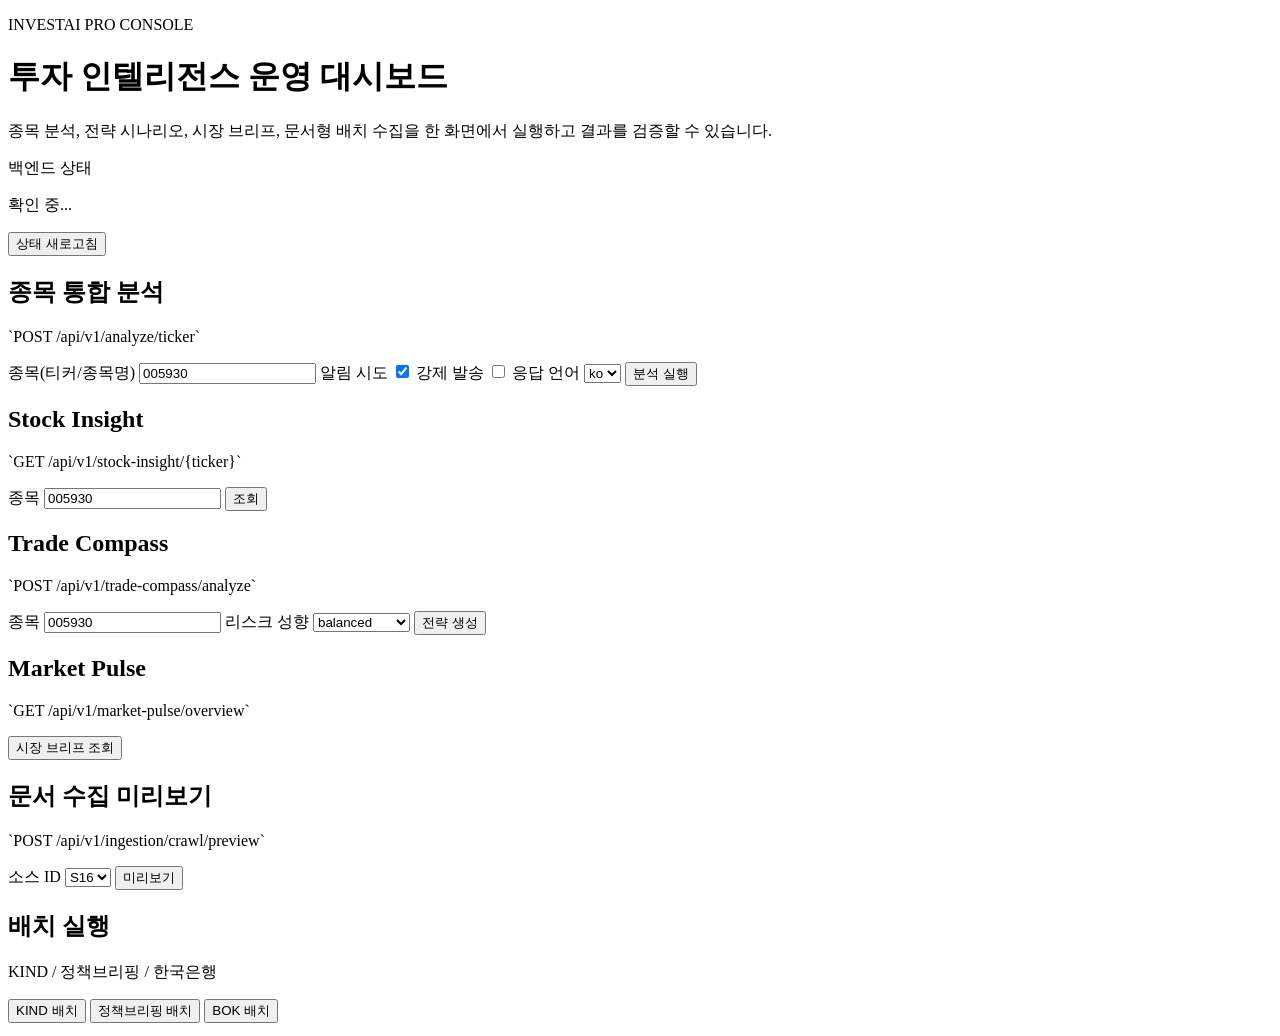
==== app/web/index.html @ 57f64711 "feat: expand intelligence APIs, ingestion pipelines, and web console" ====
<!doctype html>
<html lang="ko">
  <head>
    <meta charset="UTF-8" />
    <meta name="viewport" content="width=device-width, initial-scale=1.0" />
    <title>InvestAI Intelligence Console</title>
    <link rel="stylesheet" href="/assets/styles.css" />
  </head>
  <body>
    <div class="bg-shape bg-shape-a"></div>
    <div class="bg-shape bg-shape-b"></div>
    <main class="container">
      <header class="hero">
        <div>
          <p class="eyebrow">INVESTAI PRO CONSOLE</p>
          <h1>투자 인텔리전스 운영 대시보드</h1>
          <p class="sub">
            종목 분석, 전략 시나리오, 시장 브리프, 문서형 배치 수집을 한 화면에서 실행하고 결과를 검증할 수 있습니다.
          </p>
        </div>
        <div class="status-card">
          <p class="status-label">백엔드 상태</p>
          <p id="health-status" class="status-value">확인 중...</p>
          <button id="refresh-health" class="btn ghost">상태 새로고침</button>
        </div>
      </header>

      <section class="grid">
        <article class="panel">
          <h2>종목 통합 분석</h2>
          <p class="desc">`POST /api/v1/analyze/ticker`</p>
          <form id="analyze-form" class="form">
            <label>종목(티커/종목명) <input name="ticker_or_name" value="005930" required /></label>
            <label>알림 시도 <input type="checkbox" name="notify" checked /></label>
            <label>강제 발송 <input type="checkbox" name="force_send" /></label>
            <label>응답 언어
              <select name="response_language">
                <option value="ko" selected>ko</option>
                <option value="en">en</option>
              </select>
            </label>
            <button class="btn" type="submit">분석 실행</button>
          </form>
          <pre id="analyze-output" class="output"></pre>
        </article>

        <article class="panel">
          <h2>Stock Insight</h2>
          <p class="desc">`GET /api/v1/stock-insight/{ticker}`</p>
          <form id="insight-form" class="form">
            <label>종목 <input name="ticker" value="005930" required /></label>
            <button class="btn" type="submit">조회</button>
          </form>
          <pre id="insight-output" class="output"></pre>
        </article>

        <article class="panel">
          <h2>Trade Compass</h2>
          <p class="desc">`POST /api/v1/trade-compass/analyze`</p>
          <form id="trade-form" class="form">
            <label>종목 <input name="ticker_or_name" value="005930" required /></label>
            <label>리스크 성향
              <select name="risk_profile">
                <option value="conservative">conservative</option>
                <option value="balanced" selected>balanced</option>
                <option value="aggressive">aggressive</option>
              </select>
            </label>
            <button class="btn" type="submit">전략 생성</button>
          </form>
          <pre id="trade-output" class="output"></pre>
        </article>

        <article class="panel">
          <h2>Market Pulse</h2>
          <p class="desc">`GET /api/v1/market-pulse/overview`</p>
          <form id="pulse-form" class="form">
            <button class="btn" type="submit">시장 브리프 조회</button>
          </form>
          <pre id="pulse-output" class="output"></pre>
        </article>

        <article class="panel">
          <h2>문서 수집 미리보기</h2>
          <p class="desc">`POST /api/v1/ingestion/crawl/preview`</p>
          <form id="preview-form" class="form">
            <label>소스 ID
              <select name="source_id">
                <option>S06</option>
                <option>S28</option>
                <option selected>S16</option>
                <option>S18</option>
              </select>
            </label>
            <button class="btn" type="submit">미리보기</button>
          </form>
          <pre id="preview-output" class="output"></pre>
        </article>

        <article class="panel">
          <h2>배치 실행</h2>
          <p class="desc">KIND / 정책브리핑 / 한국은행</p>
          <div class="row">
            <button id="run-kind" class="btn">KIND 배치</button>
            <button id="run-policy" class="btn">정책브리핑 배치</button>
            <button id="run-bok" class="btn">BOK 배치</button>
          </div>
          <pre id="batch-output" class="output"></pre>
        </article>
      </section>
    </main>
    <script type="module" src="/assets/app.js"></script>
  </body>
  </html>
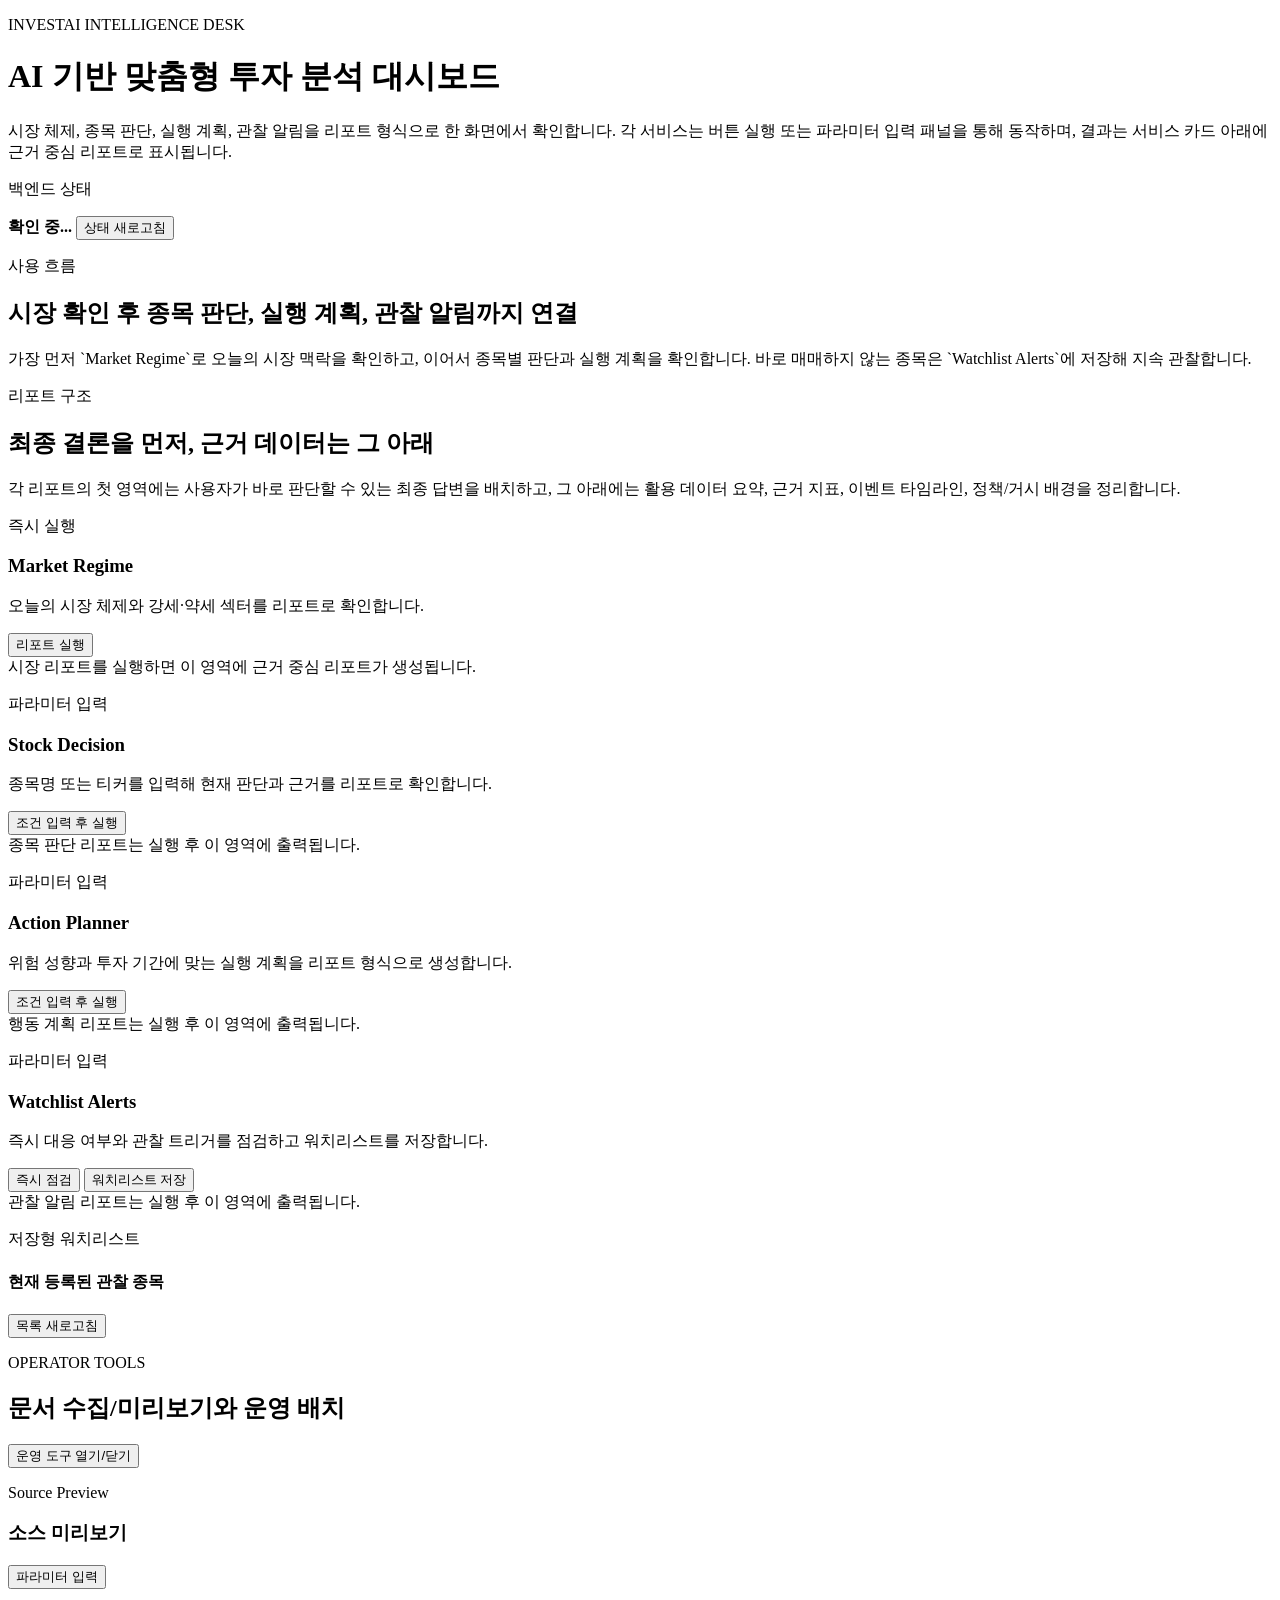
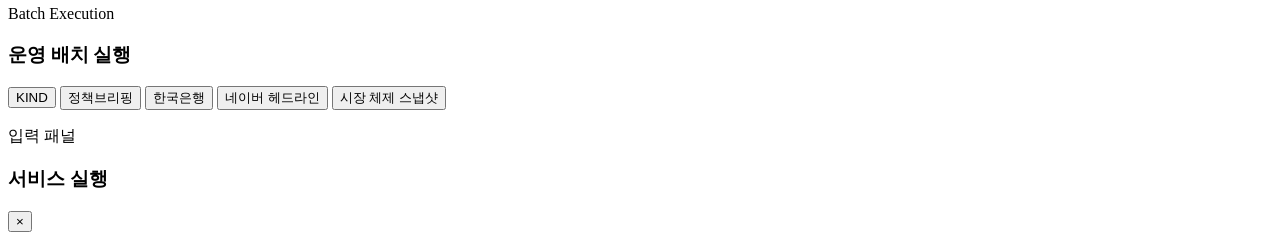
==== commit dfc647b9: "feat: upgrade decision products and market intelligence" ====
--- a/app/web/index.html
+++ b/app/web/index.html
@@ -1,115 +1,266 @@
-<!doctype html>
+﻿<!doctype html>
 <html lang="ko">
   <head>
     <meta charset="UTF-8" />
     <meta name="viewport" content="width=device-width, initial-scale=1.0" />
-    <title>InvestAI Intelligence Console</title>
-    <link rel="stylesheet" href="/assets/styles.css" />
+    <title>InvestAI Intelligence Desk</title>
+    <link rel="stylesheet" href="/assets/styles.css?v=20260313b" />
   </head>
   <body>
-    <div class="bg-shape bg-shape-a"></div>
-    <div class="bg-shape bg-shape-b"></div>
-    <main class="container">
-      <header class="hero">
+    <div class="bg-orb orb-a"></div>
+    <div class="bg-orb orb-b"></div>
+    <div class="bg-grid"></div>
+
+    <main class="app-shell">
+      <header class="topbar">
         <div>
-          <p class="eyebrow">INVESTAI PRO CONSOLE</p>
-          <h1>투자 인텔리전스 운영 대시보드</h1>
-          <p class="sub">
-            종목 분석, 전략 시나리오, 시장 브리프, 문서형 배치 수집을 한 화면에서 실행하고 결과를 검증할 수 있습니다.
+          <p class="eyebrow">INVESTAI INTELLIGENCE DESK</p>
+          <h1>AI 기반 맞춤형 투자 분석 대시보드</h1>
+          <p class="hero-copy">
+            시장 체제, 종목 판단, 실행 계획, 관찰 알림을 리포트 형식으로 한 화면에서 확인합니다.
+            각 서비스는 버튼 실행 또는 파라미터 입력 패널을 통해 동작하며, 결과는 서비스 카드 아래에 근거 중심 리포트로 표시됩니다.
           </p>
         </div>
-        <div class="status-card">
-          <p class="status-label">백엔드 상태</p>
-          <p id="health-status" class="status-value">확인 중...</p>
-          <button id="refresh-health" class="btn ghost">상태 새로고침</button>
-        </div>
+        <aside class="health-panel">
+          <p class="meta-label">백엔드 상태</p>
+          <strong id="health-status" class="health-value">확인 중...</strong>
+          <button id="refresh-health" class="btn tertiary" type="button">상태 새로고침</button>
+        </aside>
       </header>
 
-      <section class="grid">
-        <article class="panel">
-          <h2>종목 통합 분석</h2>
-          <p class="desc">`POST /api/v1/analyze/ticker`</p>
-          <form id="analyze-form" class="form">
-            <label>종목(티커/종목명) <input name="ticker_or_name" value="005930" required /></label>
-            <label>알림 시도 <input type="checkbox" name="notify" checked /></label>
-            <label>강제 발송 <input type="checkbox" name="force_send" /></label>
-            <label>응답 언어
-              <select name="response_language">
-                <option value="ko" selected>ko</option>
-                <option value="en">en</option>
-              </select>
-            </label>
-            <button class="btn" type="submit">분석 실행</button>
-          </form>
-          <pre id="analyze-output" class="output"></pre>
-        </article>
-
-        <article class="panel">
-          <h2>Stock Insight</h2>
-          <p class="desc">`GET /api/v1/stock-insight/{ticker}`</p>
-          <form id="insight-form" class="form">
-            <label>종목 <input name="ticker" value="005930" required /></label>
-            <button class="btn" type="submit">조회</button>
-          </form>
-          <pre id="insight-output" class="output"></pre>
-        </article>
-
-        <article class="panel">
-          <h2>Trade Compass</h2>
-          <p class="desc">`POST /api/v1/trade-compass/analyze`</p>
-          <form id="trade-form" class="form">
-            <label>종목 <input name="ticker_or_name" value="005930" required /></label>
-            <label>리스크 성향
-              <select name="risk_profile">
-                <option value="conservative">conservative</option>
-                <option value="balanced" selected>balanced</option>
-                <option value="aggressive">aggressive</option>
-              </select>
-            </label>
-            <button class="btn" type="submit">전략 생성</button>
-          </form>
-          <pre id="trade-output" class="output"></pre>
-        </article>
-
-        <article class="panel">
-          <h2>Market Pulse</h2>
-          <p class="desc">`GET /api/v1/market-pulse/overview`</p>
-          <form id="pulse-form" class="form">
-            <button class="btn" type="submit">시장 브리프 조회</button>
-          </form>
-          <pre id="pulse-output" class="output"></pre>
-        </article>
-
-        <article class="panel">
-          <h2>문서 수집 미리보기</h2>
-          <p class="desc">`POST /api/v1/ingestion/crawl/preview`</p>
-          <form id="preview-form" class="form">
-            <label>소스 ID
-              <select name="source_id">
-                <option>S06</option>
-                <option>S28</option>
-                <option selected>S16</option>
-                <option>S18</option>
-              </select>
-            </label>
-            <button class="btn" type="submit">미리보기</button>
-          </form>
-          <pre id="preview-output" class="output"></pre>
-        </article>
-
-        <article class="panel">
-          <h2>배치 실행</h2>
-          <p class="desc">KIND / 정책브리핑 / 한국은행</p>
-          <div class="row">
-            <button id="run-kind" class="btn">KIND 배치</button>
-            <button id="run-policy" class="btn">정책브리핑 배치</button>
-            <button id="run-bok" class="btn">BOK 배치</button>
-          </div>
-          <pre id="batch-output" class="output"></pre>
-        </article>
+      <section class="overview-band">
+        <article class="overview-card">
+          <p class="meta-label">사용 흐름</p>
+          <h2>시장 확인 후 종목 판단, 실행 계획, 관찰 알림까지 연결</h2>
+          <p>
+            가장 먼저 `Market Regime`로 오늘의 시장 맥락을 확인하고, 이어서 종목별 판단과 실행 계획을 확인합니다.
+            바로 매매하지 않는 종목은 `Watchlist Alerts`에 저장해 지속 관찰합니다.
+          </p>
+        </article>
+        <article class="overview-card accent-card">
+          <p class="meta-label">리포트 구조</p>
+          <h2>최종 결론을 먼저, 근거 데이터는 그 아래</h2>
+          <p>
+            각 리포트의 첫 영역에는 사용자가 바로 판단할 수 있는 최종 답변을 배치하고,
+            그 아래에는 활용 데이터 요약, 근거 지표, 이벤트 타임라인, 정책/거시 배경을 정리합니다.
+          </p>
+        </article>
+      </section>
+
+      <section class="service-grid">
+        <article class="service-card service-market" id="service-market">
+          <div class="service-head">
+            <div>
+              <p class="service-kicker">즉시 실행</p>
+              <h3>Market Regime</h3>
+              <p class="service-desc">오늘의 시장 체제와 강세·약세 섹터를 리포트로 확인합니다.</p>
+            </div>
+            <button id="launch-market" class="btn primary" type="button">리포트 실행</button>
+          </div>
+          <div id="report-market" class="report-mount report-empty">시장 리포트를 실행하면 이 영역에 근거 중심 리포트가 생성됩니다.</div>
+        </article>
+
+        <article class="service-card service-stock" id="service-stock">
+          <div class="service-head">
+            <div>
+              <p class="service-kicker">파라미터 입력</p>
+              <h3>Stock Decision</h3>
+              <p class="service-desc">종목명 또는 티커를 입력해 현재 판단과 근거를 리포트로 확인합니다.</p>
+            </div>
+            <button id="launch-stock" class="btn primary" type="button">조건 입력 후 실행</button>
+          </div>
+          <div id="report-stock" class="report-mount report-empty">종목 판단 리포트는 실행 후 이 영역에 출력됩니다.</div>
+        </article>
+
+        <article class="service-card service-action" id="service-action">
+          <div class="service-head">
+            <div>
+              <p class="service-kicker">파라미터 입력</p>
+              <h3>Action Planner</h3>
+              <p class="service-desc">위험 성향과 투자 기간에 맞는 실행 계획을 리포트 형식으로 생성합니다.</p>
+            </div>
+            <button id="launch-action" class="btn primary" type="button">조건 입력 후 실행</button>
+          </div>
+          <div id="report-action" class="report-mount report-empty">행동 계획 리포트는 실행 후 이 영역에 출력됩니다.</div>
+        </article>
+
+        <article class="service-card service-watch" id="service-watch">
+          <div class="service-head">
+            <div>
+              <p class="service-kicker">파라미터 입력</p>
+              <h3>Watchlist Alerts</h3>
+              <p class="service-desc">즉시 대응 여부와 관찰 트리거를 점검하고 워치리스트를 저장합니다.</p>
+            </div>
+            <div class="head-actions">
+              <button id="launch-watch" class="btn primary" type="button">즉시 점검</button>
+              <button id="launch-subscription" class="btn secondary" type="button">워치리스트 저장</button>
+            </div>
+          </div>
+          <div id="report-watch" class="report-mount report-empty">관찰 알림 리포트는 실행 후 이 영역에 출력됩니다.</div>
+          <div class="watchlist-block">
+            <div class="watchlist-head">
+              <div>
+                <p class="meta-label">저장형 워치리스트</p>
+                <h4>현재 등록된 관찰 종목</h4>
+              </div>
+              <button id="refresh-subscriptions" class="btn tertiary" type="button">목록 새로고침</button>
+            </div>
+            <div id="subscription-list" class="subscription-list"></div>
+            <div id="subscription-output" class="inline-feedback"></div>
+          </div>
+        </article>
+      </section>
+
+      <section class="ops-zone">
+        <div class="ops-head">
+          <div>
+            <p class="eyebrow">OPERATOR TOOLS</p>
+            <h2>문서 수집/미리보기와 운영 배치</h2>
+          </div>
+          <button id="toggle-admin" class="btn tertiary" type="button">운영 도구 열기/닫기</button>
+        </div>
+        <div id="admin-body" class="ops-grid hidden">
+          <article class="ops-card">
+            <div class="ops-card-head">
+              <div>
+                <p class="meta-label">Source Preview</p>
+                <h3>소스 미리보기</h3>
+              </div>
+              <button id="launch-preview" class="btn secondary" type="button">파라미터 입력</button>
+            </div>
+            <pre id="preview-output" class="output-block"></pre>
+          </article>
+          <article class="ops-card">
+            <div class="ops-card-head">
+              <div>
+                <p class="meta-label">Batch Execution</p>
+                <h3>운영 배치 실행</h3>
+              </div>
+            </div>
+            <div class="batch-row">
+              <button id="run-kind" class="btn secondary" type="button">KIND</button>
+              <button id="run-policy" class="btn secondary" type="button">정책브리핑</button>
+              <button id="run-bok" class="btn secondary" type="button">한국은행</button>
+              <button id="run-naver-headlines" class="btn secondary" type="button">네이버 헤드라인</button>
+              <button id="run-market-snapshot" class="btn tertiary" type="button">시장 체제 스냅샷</button>
+            </div>
+            <pre id="batch-output" class="output-block"></pre>
+          </article>
+        </div>
       </section>
     </main>
-    <script type="module" src="/assets/app.js"></script>
+
+    <div id="sheet-backdrop" class="sheet-backdrop hidden"></div>
+    <aside id="sheet" class="sheet hidden" aria-hidden="true">
+      <div class="sheet-head">
+        <div>
+          <p id="sheet-kicker" class="meta-label">입력 패널</p>
+          <h3 id="sheet-title">서비스 실행</h3>
+        </div>
+        <button id="sheet-close" class="icon-btn" type="button" aria-label="닫기">×</button>
+      </div>
+      <div id="sheet-body" class="sheet-body"></div>
+    </aside>
+
+    <template id="tpl-stock-form">
+      <form class="sheet-form" data-form-kind="stock">
+        <label>티커 또는 종목명
+          <input name="ticker" value="005930" required />
+        </label>
+        <label>기준일
+          <input name="as_of_date" type="date" />
+        </label>
+        <label>조회 기간(일)
+          <input name="lookback_days" type="number" min="60" max="730" value="365" />
+        </label>
+        <div class="sheet-actions">
+          <button class="btn primary" type="submit">종목 판단 리포트 생성</button>
+        </div>
+      </form>
+    </template>
+
+    <template id="tpl-action-form">
+      <form class="sheet-form" data-form-kind="action">
+        <label>티커 또는 종목명
+          <input name="ticker_or_name" value="005930" required />
+        </label>
+        <label>투자 기간
+          <select name="investment_horizon">
+            <option value="short_term">단기</option>
+            <option value="swing" selected>스윙</option>
+            <option value="midterm">중기</option>
+          </select>
+        </label>
+        <label>위험 성향
+          <select name="risk_profile">
+            <option value="conservative">보수형</option>
+            <option value="balanced" selected>균형형</option>
+            <option value="aggressive">공격형</option>
+          </select>
+        </label>
+        <label>투자 목적
+          <select name="objective">
+            <option value="new_entry" selected>신규 진입</option>
+            <option value="add">추가 매수</option>
+            <option value="buy_hold">보유 유지</option>
+            <option value="partial_take">부분 차익</option>
+            <option value="full_exit">전량 정리</option>
+          </select>
+        </label>
+        <label>평균단가(보유 시 선택)
+          <input name="avg_buy_price" type="number" min="0" step="0.01" placeholder="예: 72000" />
+        </label>
+        <label class="checkbox-line"><input type="checkbox" name="has_position" /> 현재 보유 중</label>
+        <div class="sheet-actions">
+          <button class="btn primary" type="submit">행동 계획 리포트 생성</button>
+        </div>
+      </form>
+    </template>
+
+    <template id="tpl-watch-form">
+      <form class="sheet-form" data-form-kind="watch">
+        <label>티커 또는 종목명
+          <input name="ticker_or_name" value="005930" required />
+        </label>
+        <label class="checkbox-line"><input type="checkbox" name="notify" /> 알림 발송 판단 포함</label>
+        <label class="checkbox-line"><input type="checkbox" name="force_send" /> 강제 발송 플래그 포함</label>
+        <div class="sheet-actions">
+          <button class="btn primary" type="submit">관찰 알림 리포트 생성</button>
+        </div>
+      </form>
+    </template>
+
+    <template id="tpl-subscription-form">
+      <form class="sheet-form" data-form-kind="subscription">
+        <label>티커 또는 종목명
+          <input name="ticker_or_name" value="005930" required />
+        </label>
+        <label>메모
+          <input name="notes" value="실적과 정책 이벤트 관찰" />
+        </label>
+        <div class="sheet-actions">
+          <button class="btn primary" type="submit">워치리스트 저장</button>
+        </div>
+      </form>
+    </template>
+
+    <template id="tpl-preview-form">
+      <form class="sheet-form" data-form-kind="preview">
+        <label>소스 ID
+          <select name="source_id">
+            <option>S06</option>
+            <option>S16</option>
+            <option>S18</option>
+            <option>S28</option>
+          </select>
+        </label>
+        <div class="sheet-actions">
+          <button class="btn primary" type="submit">소스 미리보기 실행</button>
+        </div>
+      </form>
+    </template>
+
+    <script type="module" src="/assets/app.js?v=20260313b"></script>
   </body>
-  </html>
-
+</html>
+
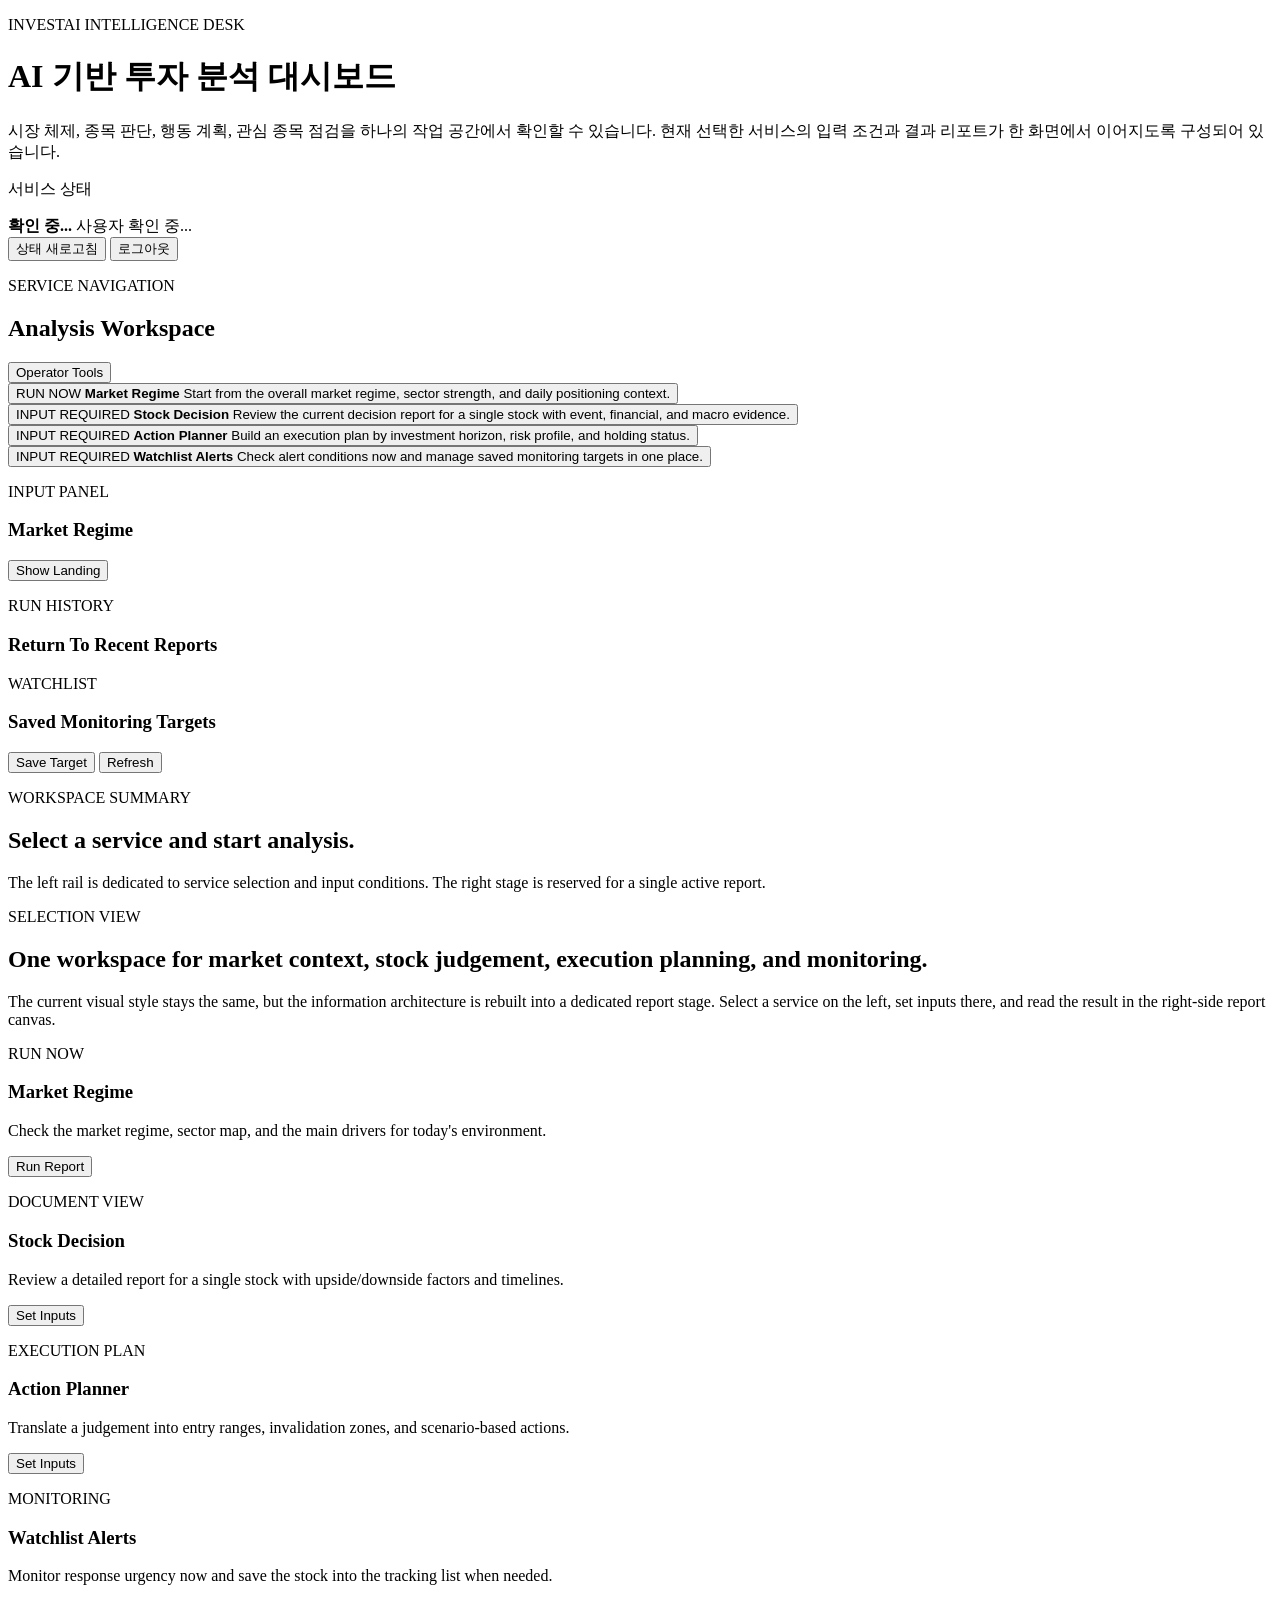
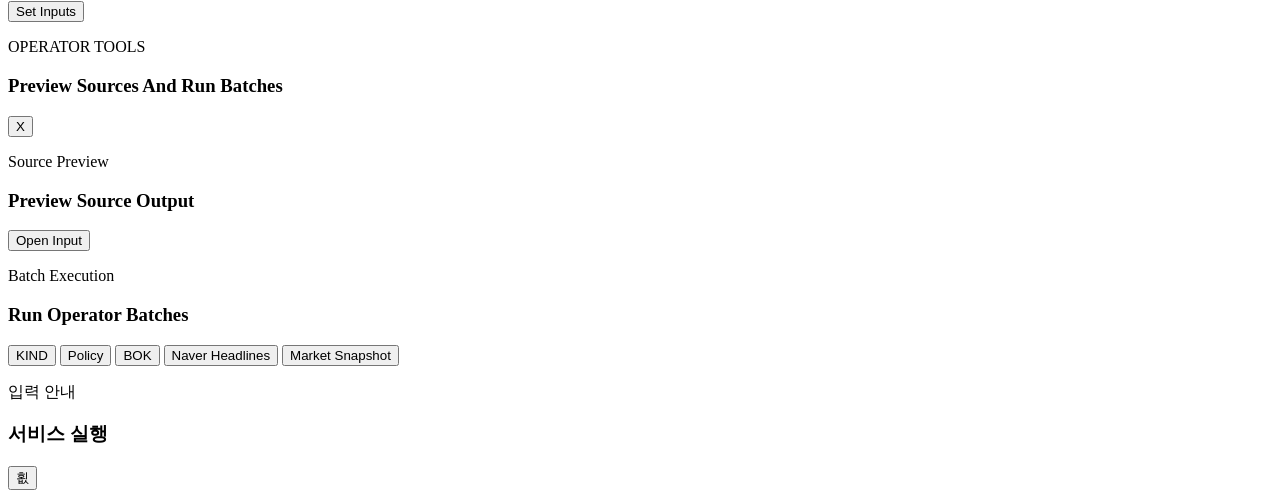
==== commit cbdcebc6: "feat: add cloud run operations and research intelligence" ====
--- a/app/web/index.html
+++ b/app/web/index.html
@@ -1,10 +1,10 @@
-﻿<!doctype html>
+<!doctype html>
 <html lang="ko">
   <head>
     <meta charset="UTF-8" />
     <meta name="viewport" content="width=device-width, initial-scale=1.0" />
     <title>InvestAI Intelligence Desk</title>
-    <link rel="stylesheet" href="/assets/styles.css?v=20260313b" />
+    <link rel="stylesheet" href="/assets/styles.css?v=20260319h" />
   </head>
   <body>
     <div class="bg-orb orb-a"></div>
@@ -15,149 +15,214 @@
       <header class="topbar">
         <div>
           <p class="eyebrow">INVESTAI INTELLIGENCE DESK</p>
-          <h1>AI 기반 맞춤형 투자 분석 대시보드</h1>
+          <h1>AI 기반 투자 분석 대시보드</h1>
           <p class="hero-copy">
-            시장 체제, 종목 판단, 실행 계획, 관찰 알림을 리포트 형식으로 한 화면에서 확인합니다.
-            각 서비스는 버튼 실행 또는 파라미터 입력 패널을 통해 동작하며, 결과는 서비스 카드 아래에 근거 중심 리포트로 표시됩니다.
+            시장 체제, 종목 판단, 행동 계획, 관심 종목 점검을 하나의 작업 공간에서 확인할 수 있습니다.
+            현재 선택한 서비스의 입력 조건과 결과 리포트가 한 화면에서 이어지도록 구성되어 있습니다.
           </p>
         </div>
         <aside class="health-panel">
-          <p class="meta-label">백엔드 상태</p>
+          <p class="meta-label">서비스 상태</p>
           <strong id="health-status" class="health-value">확인 중...</strong>
-          <button id="refresh-health" class="btn tertiary" type="button">상태 새로고침</button>
+          <span id="auth-username" class="health-user">사용자 확인 중...</span>
+          <div class="health-actions">
+            <button id="refresh-health" class="btn tertiary" type="button">상태 새로고침</button>
+            <button id="logout-button" class="btn tertiary" type="button">로그아웃</button>
+          </div>
         </aside>
       </header>
 
-      <section class="overview-band">
-        <article class="overview-card">
-          <p class="meta-label">사용 흐름</p>
-          <h2>시장 확인 후 종목 판단, 실행 계획, 관찰 알림까지 연결</h2>
-          <p>
-            가장 먼저 `Market Regime`로 오늘의 시장 맥락을 확인하고, 이어서 종목별 판단과 실행 계획을 확인합니다.
-            바로 매매하지 않는 종목은 `Watchlist Alerts`에 저장해 지속 관찰합니다.
-          </p>
-        </article>
-        <article class="overview-card accent-card">
-          <p class="meta-label">리포트 구조</p>
-          <h2>최종 결론을 먼저, 근거 데이터는 그 아래</h2>
-          <p>
-            각 리포트의 첫 영역에는 사용자가 바로 판단할 수 있는 최종 답변을 배치하고,
-            그 아래에는 활용 데이터 요약, 근거 지표, 이벤트 타임라인, 정책/거시 배경을 정리합니다.
-          </p>
-        </article>
-      </section>
-
-      <section class="service-grid">
-        <article class="service-card service-market" id="service-market">
-          <div class="service-head">
-            <div>
-              <p class="service-kicker">즉시 실행</p>
-              <h3>Market Regime</h3>
-              <p class="service-desc">오늘의 시장 체제와 강세·약세 섹터를 리포트로 확인합니다.</p>
-            </div>
-            <button id="launch-market" class="btn primary" type="button">리포트 실행</button>
-          </div>
-          <div id="report-market" class="report-mount report-empty">시장 리포트를 실행하면 이 영역에 근거 중심 리포트가 생성됩니다.</div>
-        </article>
-
-        <article class="service-card service-stock" id="service-stock">
-          <div class="service-head">
-            <div>
-              <p class="service-kicker">파라미터 입력</p>
-              <h3>Stock Decision</h3>
-              <p class="service-desc">종목명 또는 티커를 입력해 현재 판단과 근거를 리포트로 확인합니다.</p>
-            </div>
-            <button id="launch-stock" class="btn primary" type="button">조건 입력 후 실행</button>
-          </div>
-          <div id="report-stock" class="report-mount report-empty">종목 판단 리포트는 실행 후 이 영역에 출력됩니다.</div>
-        </article>
-
-        <article class="service-card service-action" id="service-action">
-          <div class="service-head">
-            <div>
-              <p class="service-kicker">파라미터 입력</p>
-              <h3>Action Planner</h3>
-              <p class="service-desc">위험 성향과 투자 기간에 맞는 실행 계획을 리포트 형식으로 생성합니다.</p>
-            </div>
-            <button id="launch-action" class="btn primary" type="button">조건 입력 후 실행</button>
-          </div>
-          <div id="report-action" class="report-mount report-empty">행동 계획 리포트는 실행 후 이 영역에 출력됩니다.</div>
-        </article>
-
-        <article class="service-card service-watch" id="service-watch">
-          <div class="service-head">
-            <div>
-              <p class="service-kicker">파라미터 입력</p>
-              <h3>Watchlist Alerts</h3>
-              <p class="service-desc">즉시 대응 여부와 관찰 트리거를 점검하고 워치리스트를 저장합니다.</p>
-            </div>
-            <div class="head-actions">
-              <button id="launch-watch" class="btn primary" type="button">즉시 점검</button>
-              <button id="launch-subscription" class="btn secondary" type="button">워치리스트 저장</button>
-            </div>
-          </div>
-          <div id="report-watch" class="report-mount report-empty">관찰 알림 리포트는 실행 후 이 영역에 출력됩니다.</div>
-          <div class="watchlist-block">
+      <section class="workspace-shell">
+        <aside class="control-rail">
+          <article class="rail-block">
+            <div class="rail-head">
+              <div>
+                <p class="meta-label">SERVICE NAVIGATION</p>
+                <h2>Analysis Workspace</h2>
+              </div>
+              <button id="toggle-admin" class="btn tertiary rail-admin-btn" type="button">Operator Tools</button>
+            </div>
+            <div class="service-nav" role="tablist" aria-label="Service Navigation">
+              <button id="launch-market" class="service-tab service-tab-market" data-service="market" type="button">
+                <span class="service-tab-kicker">RUN NOW</span>
+                <strong>Market Regime</strong>
+                <span>Start from the overall market regime, sector strength, and daily positioning context.</span>
+              </button>
+              <button id="launch-stock" class="service-tab service-tab-stock" data-service="stock" type="button">
+                <span class="service-tab-kicker">INPUT REQUIRED</span>
+                <strong>Stock Decision</strong>
+                <span>Review the current decision report for a single stock with event, financial, and macro evidence.</span>
+              </button>
+              <button id="launch-action" class="service-tab service-tab-action" data-service="action" type="button">
+                <span class="service-tab-kicker">INPUT REQUIRED</span>
+                <strong>Action Planner</strong>
+                <span>Build an execution plan by investment horizon, risk profile, and holding status.</span>
+              </button>
+              <button id="launch-watch" class="service-tab service-tab-watch" data-service="watch" type="button">
+                <span class="service-tab-kicker">INPUT REQUIRED</span>
+                <strong>Watchlist Alerts</strong>
+                <span>Check alert conditions now and manage saved monitoring targets in one place.</span>
+              </button>
+            </div>
+          </article>
+
+          <article class="rail-block">
+            <div class="rail-head compact">
+              <div>
+                <p class="meta-label">INPUT PANEL</p>
+                <h3 id="control-panel-title">Market Regime</h3>
+              </div>
+              <button id="control-reset" class="btn tertiary" type="button">Show Landing</button>
+            </div>
+            <div id="service-control-panel" class="control-panel"></div>
+          </article>
+
+          <article class="rail-block">
+            <div class="rail-head compact">
+              <div>
+                <p class="meta-label">RUN HISTORY</p>
+                <h3>Return To Recent Reports</h3>
+              </div>
+            </div>
+            <div id="run-history" class="run-history"></div>
+          </article>
+
+          <article class="rail-block">
             <div class="watchlist-head">
               <div>
-                <p class="meta-label">저장형 워치리스트</p>
-                <h4>현재 등록된 관찰 종목</h4>
-              </div>
-              <button id="refresh-subscriptions" class="btn tertiary" type="button">목록 새로고침</button>
+                <p class="meta-label">WATCHLIST</p>
+                <h3>Saved Monitoring Targets</h3>
+              </div>
+              <div class="head-actions">
+                <button id="launch-subscription" class="btn secondary" type="button">Save Target</button>
+                <button id="refresh-subscriptions" class="btn tertiary" type="button">Refresh</button>
+              </div>
             </div>
             <div id="subscription-list" class="subscription-list"></div>
             <div id="subscription-output" class="inline-feedback"></div>
-          </div>
-        </article>
-      </section>
-
-      <section class="ops-zone">
-        <div class="ops-head">
-          <div>
-            <p class="eyebrow">OPERATOR TOOLS</p>
-            <h2>문서 수집/미리보기와 운영 배치</h2>
-          </div>
-          <button id="toggle-admin" class="btn tertiary" type="button">운영 도구 열기/닫기</button>
-        </div>
-        <div id="admin-body" class="ops-grid hidden">
-          <article class="ops-card">
-            <div class="ops-card-head">
-              <div>
-                <p class="meta-label">Source Preview</p>
-                <h3>소스 미리보기</h3>
-              </div>
-              <button id="launch-preview" class="btn secondary" type="button">파라미터 입력</button>
-            </div>
-            <pre id="preview-output" class="output-block"></pre>
           </article>
-          <article class="ops-card">
-            <div class="ops-card-head">
-              <div>
-                <p class="meta-label">Batch Execution</p>
-                <h3>운영 배치 실행</h3>
-              </div>
-            </div>
-            <div class="batch-row">
-              <button id="run-kind" class="btn secondary" type="button">KIND</button>
-              <button id="run-policy" class="btn secondary" type="button">정책브리핑</button>
-              <button id="run-bok" class="btn secondary" type="button">한국은행</button>
-              <button id="run-naver-headlines" class="btn secondary" type="button">네이버 헤드라인</button>
-              <button id="run-market-snapshot" class="btn tertiary" type="button">시장 체제 스냅샷</button>
-            </div>
-            <pre id="batch-output" class="output-block"></pre>
-          </article>
-        </div>
+        </aside>
+
+        <section class="workspace-stage">
+          <div id="workspace-summary" class="workspace-summary">
+            <div>
+              <p id="workspace-kicker" class="meta-label">WORKSPACE SUMMARY</p>
+              <h2 id="workspace-title">Select a service and start analysis.</h2>
+              <p id="workspace-copy" class="workspace-copy">
+                The left rail is dedicated to service selection and input conditions. The right stage is reserved for a single active report.
+              </p>
+            </div>
+            <div id="workspace-status" class="workspace-status"></div>
+          </div>
+
+          <div id="workspace-content" class="workspace-content">
+            <section id="workspace-landing" class="landing-panel">
+              <div class="landing-hero">
+                <p class="meta-label">SELECTION VIEW</p>
+                <h2>One workspace for market context, stock judgement, execution planning, and monitoring.</h2>
+                <p>
+                  The current visual style stays the same, but the information architecture is rebuilt into a dedicated report stage.
+                  Select a service on the left, set inputs there, and read the result in the right-side report canvas.
+                </p>
+              </div>
+              <div class="landing-grid">
+                <article class="service-card service-market">
+                  <div class="service-head">
+                    <div>
+                      <p class="service-kicker">RUN NOW</p>
+                      <h3>Market Regime</h3>
+                      <p class="service-desc">Check the market regime, sector map, and the main drivers for today's environment.</p>
+                    </div>
+                    <button class="btn primary" type="button" data-landing-service="market">Run Report</button>
+                  </div>
+                </article>
+                <article class="service-card service-stock">
+                  <div class="service-head">
+                    <div>
+                      <p class="service-kicker">DOCUMENT VIEW</p>
+                      <h3>Stock Decision</h3>
+                      <p class="service-desc">Review a detailed report for a single stock with upside/downside factors and timelines.</p>
+                    </div>
+                    <button class="btn primary" type="button" data-landing-service="stock">Set Inputs</button>
+                  </div>
+                </article>
+                <article class="service-card service-action">
+                  <div class="service-head">
+                    <div>
+                      <p class="service-kicker">EXECUTION PLAN</p>
+                      <h3>Action Planner</h3>
+                      <p class="service-desc">Translate a judgement into entry ranges, invalidation zones, and scenario-based actions.</p>
+                    </div>
+                    <button class="btn primary" type="button" data-landing-service="action">Set Inputs</button>
+                  </div>
+                </article>
+                <article class="service-card service-watch">
+                  <div class="service-head">
+                    <div>
+                      <p class="service-kicker">MONITORING</p>
+                      <h3>Watchlist Alerts</h3>
+                      <p class="service-desc">Monitor response urgency now and save the stock into the tracking list when needed.</p>
+                    </div>
+                    <button class="btn primary" type="button" data-landing-service="watch">Set Inputs</button>
+                  </div>
+                </article>
+              </div>
+            </section>
+
+            <section id="report-stage" class="report-stage hidden" aria-live="polite"></section>
+          </div>
+        </section>
       </section>
     </main>
+
+    <div id="admin-backdrop" class="admin-backdrop hidden"></div>
+    <aside id="admin-drawer" class="admin-drawer hidden" aria-hidden="true">
+      <div class="sheet-head">
+        <div>
+          <p class="meta-label">OPERATOR TOOLS</p>
+          <h3>Preview Sources And Run Batches</h3>
+        </div>
+        <button id="admin-close" class="icon-btn" type="button" aria-label="Close">X</button>
+      </div>
+      <div class="admin-body">
+        <article class="ops-card">
+          <div class="ops-card-head">
+            <div>
+              <p class="meta-label">Source Preview</p>
+              <h3>Preview Source Output</h3>
+            </div>
+            <button id="launch-preview" class="btn secondary" type="button">Open Input</button>
+          </div>
+          <pre id="preview-output" class="output-block"></pre>
+        </article>
+        <article class="ops-card">
+          <div class="ops-card-head">
+            <div>
+              <p class="meta-label">Batch Execution</p>
+              <h3>Run Operator Batches</h3>
+            </div>
+          </div>
+          <div class="batch-row">
+            <button id="run-kind" class="btn secondary" type="button">KIND</button>
+            <button id="run-policy" class="btn secondary" type="button">Policy</button>
+            <button id="run-bok" class="btn secondary" type="button">BOK</button>
+            <button id="run-naver-headlines" class="btn secondary" type="button">Naver Headlines</button>
+            <button id="run-market-snapshot" class="btn tertiary" type="button">Market Snapshot</button>
+          </div>
+          <pre id="batch-output" class="output-block"></pre>
+        </article>
+      </div>
+    </aside>
+
 
     <div id="sheet-backdrop" class="sheet-backdrop hidden"></div>
     <aside id="sheet" class="sheet hidden" aria-hidden="true">
       <div class="sheet-head">
         <div>
-          <p id="sheet-kicker" class="meta-label">입력 패널</p>
+          <p id="sheet-kicker" class="meta-label">입력 안내</p>
           <h3 id="sheet-title">서비스 실행</h3>
         </div>
-        <button id="sheet-close" class="icon-btn" type="button" aria-label="닫기">×</button>
+        <button id="sheet-close" class="icon-btn" type="button" aria-label="닫기">횞</button>
       </div>
       <div id="sheet-body" class="sheet-body"></div>
     </aside>
@@ -207,7 +272,7 @@
             <option value="full_exit">전량 정리</option>
           </select>
         </label>
-        <label>평균단가(보유 시 선택)
+        <label>평균 매입가(보유 시 선택)
           <input name="avg_buy_price" type="number" min="0" step="0.01" placeholder="예: 72000" />
         </label>
         <label class="checkbox-line"><input type="checkbox" name="has_position" /> 현재 보유 중</label>
@@ -260,7 +325,10 @@
       </form>
     </template>
 
-    <script type="module" src="/assets/app.js?v=20260313b"></script>
+    <script type="module" src="/assets/app.js?v=20260319h"></script>
   </body>
 </html>
 
+
+
+
